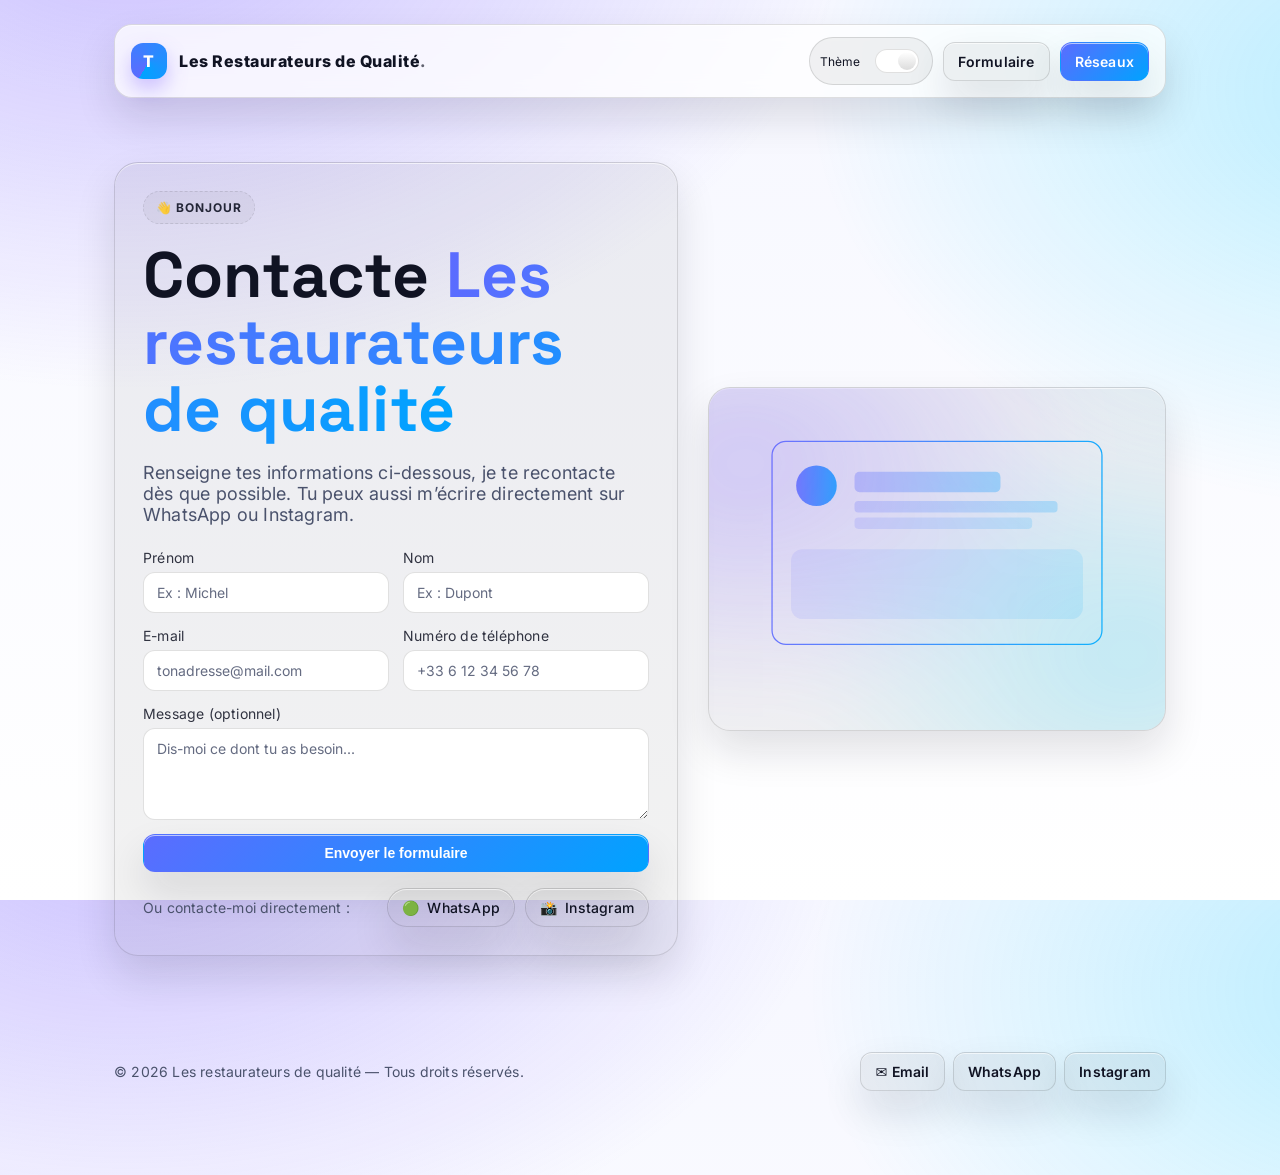
==== index.html @ 29c939c4 "Update contact details and footer information" ====
<!DOCTYPE html>
<html lang="fr" data-theme="dark">
<head>
  <meta charset="utf-8" />
  <meta name="viewport" content="width=device-width, initial-scale=1" />
  <meta name="theme-color" content="#0b1020" />
  <title>Les restaurateurs de qualité — Contact</title>
  <meta name="description" content="Formulaire de contact." />
  <link rel="preconnect" href="https://fonts.googleapis.com">
  <link rel="preconnect" href="https://fonts.gstatic.com" crossorigin>
  <link href="https://fonts.googleapis.com/css2?family=Inter:wght@300;400;600;800&family=Space+Grotesk:wght@400;700&display=swap" rel="stylesheet">
  <style>
    :root{
      --bg: #0b1020;
      --bg-soft:#0e1530;
      --fg: #e8eefc;
      --muted:#a3b1d1;
      --primary:#7c5cff;
      --primary-2:#00d1ff;
      --card: rgba(255,255,255,0.06);
      --stroke: rgba(255,255,255,0.12);
      --shadow: 0 20px 50px rgba(0,0,0,0.35), inset 0 1px 0 rgba(255,255,255,0.05);
    }
    [data-theme="light"]{
      --bg:#f6f7ff;
      --bg-soft:#ffffff;
      --fg:#101323;
      --muted:#4a526c;
      --primary:#5b6cff;
      --primary-2:#00a3ff;
      --card: rgba(0,0,0,0.05);
      --stroke: rgba(0,0,0,0.12);
      --shadow: 0 20px 40px rgba(16,19,35,0.12), inset 0 1px 0 rgba(255,255,255,0.6);
    }

    *,*:before,*:after{box-sizing:border-box}
    html,body{height:100%}
    body{
      margin:0;
      font-family: Inter, system-ui, -apple-system, Segoe UI, Roboto, Helvetica, Arial, "Apple Color Emoji","Segoe UI Emoji";
      color:var(--fg);
      background: radial-gradient(1200px 800px at 10% -10%, rgba(124,92,255,0.35), transparent 60%),
                  radial-gradient(1000px 700px at 110% 10%, rgba(0,209,255,0.25), transparent 60%),
                  linear-gradient(180deg, var(--bg), var(--bg-soft));
      -webkit-font-smoothing: antialiased;
      -moz-osx-font-smoothing: grayscale;
      letter-spacing: 0.2px;
    }

    .container{max-width:1100px;margin:0 auto;padding:24px}

    /* NAV */
    .nav{
      display:flex;
      align-items:center;
      justify-content:space-between;
      gap:16px;
      position:sticky;
      top:0;
      z-index:10;
      backdrop-filter:saturate(1.3) blur(10px);
      background: color-mix(in oklab, var(--bg-soft) 75%, transparent);
      border:1px solid var(--stroke);
      border-radius:18px;
      padding:12px 16px;
      box-shadow: var(--shadow);
    }
    .brand{
      display:flex;
      align-items:center;
      gap:12px;
      font-weight:800;
      letter-spacing:0.5px
    }
    .logo{
      height:36px;
      width:36px;
      display:grid;
      place-items:center;
      border-radius:12px;
      background: conic-gradient(from 210deg, var(--primary), var(--primary-2));
      color:white;
      font-weight:800;
      box-shadow: 0 10px 20px rgba(124,92,255,.35);
    }
    .brand span span{opacity:.65}

    .actions{
      display:flex;
      gap:10px;
      align-items:center;
      flex-wrap:wrap;
    }
    .btn, .ghost{
      padding:10px 14px;
      border-radius:12px;
      border:1px solid var(--stroke);
      background: var(--card);
      color:var(--fg);
      text-decoration:none;
      font-weight:600;
      font-size:14px;
      box-shadow: var(--shadow);
      transition: transform .15s ease, background .2s ease, border-color .2s ease;
      cursor:pointer;
      display:inline-flex;
      align-items:center;
      justify-content:center;
      gap:6px;
    }
    .btn:hover, .ghost:hover{transform: translateY(-2px);}
    .primary{
      background: linear-gradient(135deg, var(--primary), var(--primary-2));
      border-color: transparent;
      color:white;
    }
    .primary:hover{filter:saturate(1.1) brightness(1.05)}

    /* Toggle thème */
    .toggle{
      display:inline-flex;
      align-items:center;
      gap:10px;
      padding:8px 10px;
      border-radius:999px;
      border:1px solid var(--stroke);
      background: var(--card);
      font-size:12px;
    }
    .toggle input{
      appearance:none;
      width:44px;
      height:24px;
      border-radius:999px;
      border:1px solid var(--stroke);
      position:relative;
      cursor:pointer;
      background:var(--bg-soft);
    }
    .toggle input:before{
      content:"";
      position:absolute;
      top:2px;
      left:2px;
      width:18px;
      height:18px;
      border-radius:50%;
      background:linear-gradient(180deg,#fff,#dcdcdc);
      transition:left .2s ease;
    }
    [data-theme="dark"] .toggle input:before{
      background: linear-gradient(180deg,#fff,#bcbcbc);
    }
    .toggle input:checked:before{left:22px}

    /* HERO + FORM */
    .hero{
      display:grid;
      grid-template-columns: 1.1fr 1fr;
      gap:30px;
      align-items:center;
      padding:64px 0;
    }
    .card{
      background: var(--card);
      border:1px solid var(--stroke);
      border-radius:24px;
      padding:28px;
      box-shadow: var(--shadow);
    }
    .badge{
      display:inline-flex;
      align-items:center;
      gap:8px;
      font-size:12px;
      font-weight:700;
      text-transform:uppercase;
      letter-spacing:1px;
      opacity:.9;
      padding:8px 12px;
      border-radius:999px;
      border:1px dashed var(--stroke);
      background: color-mix(in oklab, var(--card) 80%, transparent);
    }
    h1{
      font-family: "Space Grotesk", Inter, system-ui;
      font-size: clamp(40px, 6vw, 64px);
      line-height:1.05;
      margin:18px 0 12px;
    }
    .lead{
      font-size: clamp(16px, 2vw, 18px);
      color:var(--muted);
      margin-bottom:24px;
    }

    .stats{
      display:grid;
      grid-template-columns: repeat(3, 1fr);
      gap:16px;
      margin-top:20px;
    }
    .stat{
      padding:16px;
      border:1px solid var(--stroke);
      border-radius:18px;
      text-align:center;
      background: color-mix(in oklab, var(--card) 80%, transparent);
      font-size:14px;
    }
    .stat b{font-size:22px}

    .preview{
      aspect-ratio: 4/3;
      border-radius:22px;
      overflow:hidden;
      position:relative;
      border:1px solid var(--stroke);
    }
    .blob{
      position:absolute;
      inset:-20%;
      filter: blur(40px);
      opacity:.6;
      background: radial-gradient(600px 420px at 20% 30%, rgba(124,92,255,.45), transparent 60%),
                  radial-gradient(540px 390px at 80% 70%, rgba(0,209,255,.35), transparent 60%);
      animation: float 11s ease-in-out infinite alternate;
    }
    @keyframes float{
      from{transform: translateY(0)}
      to{transform: translateY(-14px)}
    }

    /* FORMULAIRE */
    .form-grid{
      display:grid;
      grid-template-columns: 1fr 1fr;
      gap:14px;
    }
    .field{
      display:flex;
      flex-direction:column;
      gap:6px;
      font-size:14px;
    }
    .field label{
      opacity:.85;
    }
    .field input,
    .field textarea{
      padding:11px 13px;
      border-radius:12px;
      border:1px solid var(--stroke);
      background:var(--bg-soft);
      color:var(--fg);
      font:inherit;
      outline:none;
      transition:border-color .17s ease, box-shadow .17s ease, background .17s ease;
    }
    .field input::placeholder,
    .field textarea::placeholder{
      color:var(--muted);
      opacity:.85;
    }
    .field input:focus,
    .field textarea:focus{
      border-color:var(--primary-2);
      box-shadow:0 0 0 1px color-mix(in oklab,var(--primary-2) 50%, transparent);
      background: color-mix(in oklab, var(--bg-soft) 80%, transparent);
    }
    .field-full{grid-column:1 / -1}

    .social-row{
      display:flex;
      flex-wrap:wrap;
      gap:10px;
      margin-top:16px;
      font-size:14px;
      align-items:center;
      justify-content:space-between;
      row-gap:14px;
    }
    .social-buttons{
      display:flex;
      gap:10px;
      flex-wrap:wrap;
    }
    .icon-pill{
      display:inline-flex;
      align-items:center;
      justify-content:center;
      gap:8px;
      padding:10px 14px;
      border-radius:999px;
      border:1px solid var(--stroke);
      background: var(--card);
      text-decoration:none;
      color:var(--fg);
      font-weight:500;
      font-size:14px;
      box-shadow:var(--shadow);
    }

    /* FOOTER */
    footer{
      padding:32px 0 60px;
      color:var(--muted);
      font-size:14px;
    }
    .footer-inner{
      display:flex;
      align-items:center;
      justify-content:space-between;
      gap:16px;
      flex-wrap:wrap;
    }

    /* Responsive */
    @media (max-width: 900px){
      .hero{grid-template-columns: 1fr;}
    }
    @media (max-width: 600px){
      .container{padding:16px}
      .nav{gap:8px}
      .brand{gap:8px}
      .logo{height:32px;width:32px;border-radius:10px}
      .actions{gap:8px}
      .btn, .ghost{width:100%; text-align:center; padding:12px 16px}
      .hero{padding:40px 0}
      h1{font-size: clamp(32px, 9vw, 44px)}
      .lead{font-size:15px}
      .stats{grid-template-columns: 1fr}
      .form-grid{grid-template-columns: 1fr}
      .social-row{flex-direction:column; align-items:flex-start}
    }
  </style>
</head>
<body>
  <div class="container">
    <!-- NAV -->
    <nav class="nav">
      <div class="brand">
        <div class="logo">T</div>
        <span>Les Restaurateurs de Qualité<span>.</span></span>
      </div>
      <div class="actions">
        <label class="toggle" title="Basculer clair/sombre">
          <span>Thème</span>
          <input id="themeSwitch" type="checkbox" />
        </label>
        <a class="ghost" href="#contact">Formulaire</a>
        <a class="btn primary" href="#social">Réseaux</a>
      </div>
    </nav>

    <!-- HERO -->
    <section class="hero">
      <div class="card" id="contact">
        <span class="badge">👋 Bonjour</span>
        <h1>
          Contacte <span style="background:linear-gradient(90deg,var(--primary),var(--primary-2)); -webkit-background-clip:text; background-clip:text; color:transparent">Les restaurateurs de qualité</span>
        </h1>
        <p class="lead">
          Renseigne tes informations ci-dessous, je te recontacte dès que possible.  
          Tu peux aussi m’écrire directement sur WhatsApp ou Instagram.
        </p>

        <form class="form-grid" onsubmit="event.preventDefault(); alert('Merci ! Votre message a bien été envoyé.');">
          <div class="field">
            <label for="prenom">Prénom</label>
            <input id="prenom" name="prenom" type="text" required placeholder="Ex : Michel">
          </div>
          <div class="field">
            <label for="nom">Nom</label>
            <input id="nom" name="nom" type="text" required placeholder="Ex : Dupont">
          </div>
          <div class="field">
            <label for="email">E-mail</label>
            <input id="email" name="email" type="email" required placeholder="tonadresse@mail.com">
          </div>
          <div class="field">
            <label for="phone">Numéro de téléphone</label>
            <input id="phone" name="phone" type="tel" required placeholder="+33 6 12 34 56 78">
          </div>
          <div class="field field-full">
            <label for="message">Message (optionnel)</label>
            <textarea id="message" name="message" rows="4" placeholder="Dis-moi ce dont tu as besoin..."></textarea>
          </div>
          <button type="submit" class="btn primary field-full">Envoyer le formulaire</button>
        </form>

        <div class="social-row" id="social">
          <span style="color:var(--muted);">Ou contacte-moi directement :</span>
          <div class="social-buttons">
            <!-- Remplace le numéro dans le lien WhatsApp -->
            <a class="icon-pill" href="https://wa.me/33600000000" target="_blank" rel="noopener noreferrer">
              <span>🟢</span> WhatsApp
            </a>
            <!-- Remplace le pseudo dans le lien Instagram -->
            <a class="icon-pill" href="https://instagram.com/ton_compte" target="_blank" rel="noopener noreferrer">
              <span>📸</span> Instagram
            </a>
          </div>
        </div>
      </div>

      <!-- Aperçu visuel décoratif -->
      <div class="preview card" aria-hidden="true">
        <div class="blob"></div>
        <svg viewBox="0 0 600 450" width="100%" height="100%" preserveAspectRatio="xMidYMid meet">
          <defs>
            <linearGradient id="g" x1="0" x2="1">
              <stop offset="0%" stop-color="var(--primary)"/>
              <stop offset="100%" stop-color="var(--primary-2)"/>
            </linearGradient>
          </defs>
          <g opacity=".9">
            <rect x="40" y="40" width="520" height="320" rx="22" fill="none" stroke="url(#g)" stroke-width="2"/>
            <circle cx="110" cy="110" r="32" fill="url(#g)" opacity=".95"/>
            <rect x="170" y="88" width="230" height="32" rx="8" fill="url(#g)" opacity=".35"/>
            <rect x="170" y="134" width="320" height="18" rx="6" fill="url(#g)" opacity=".25"/>
            <rect x="170" y="160" width="280" height="18" rx="6" fill="url(#g)" opacity=".18"/>
            <rect x="70" y="210" width="460" height="110" rx="18" fill="url(#g)" opacity=".13"/>
          </g>
        </svg>
      </div>
    </section>

    <!-- FOOTER -->
    <footer>
      <div class="footer-inner">
        <div>© <span id="year"></span> Les restaurateurs de qualité — Tous droits réservés.</div>
        <div style="display:flex; gap:8px; flex-wrap:wrap;">
          <a class="ghost" href="mailto:contact@example.com">✉️ Email</a>
          <a class="ghost" href="https://wa.me/33600000000" target="_blank" rel="noopener noreferrer">WhatsApp</a>
          <a class="ghost" href="https://instagram.com/ton_compte" target="_blank" rel="noopener noreferrer">Instagram</a>
        </div>
      </div>
    </footer>
  </div>

  <script>
    // Année auto
    document.getElementById('year').textContent = new Date().getFullYear();

    // Thème clair/sombre
    const root = document.documentElement;
    const prefersLight = window.matchMedia('(prefers-color-scheme: light)').matches;
    const stored = localStorage.getItem('theme');
    if (stored === 'light' || (!stored && prefersLight)) {
      root.setAttribute('data-theme','light');
    }

    const sw = document.getElementById('themeSwitch');
    sw.checked = root.getAttribute('data-theme') === 'light';
    sw.addEventListener('change', () => {
      const next = sw.checked ? 'light' : 'dark';
      root.setAttribute('data-theme', next);
      localStorage.setItem('theme', next);
    });
  </script>
</body>
</html>
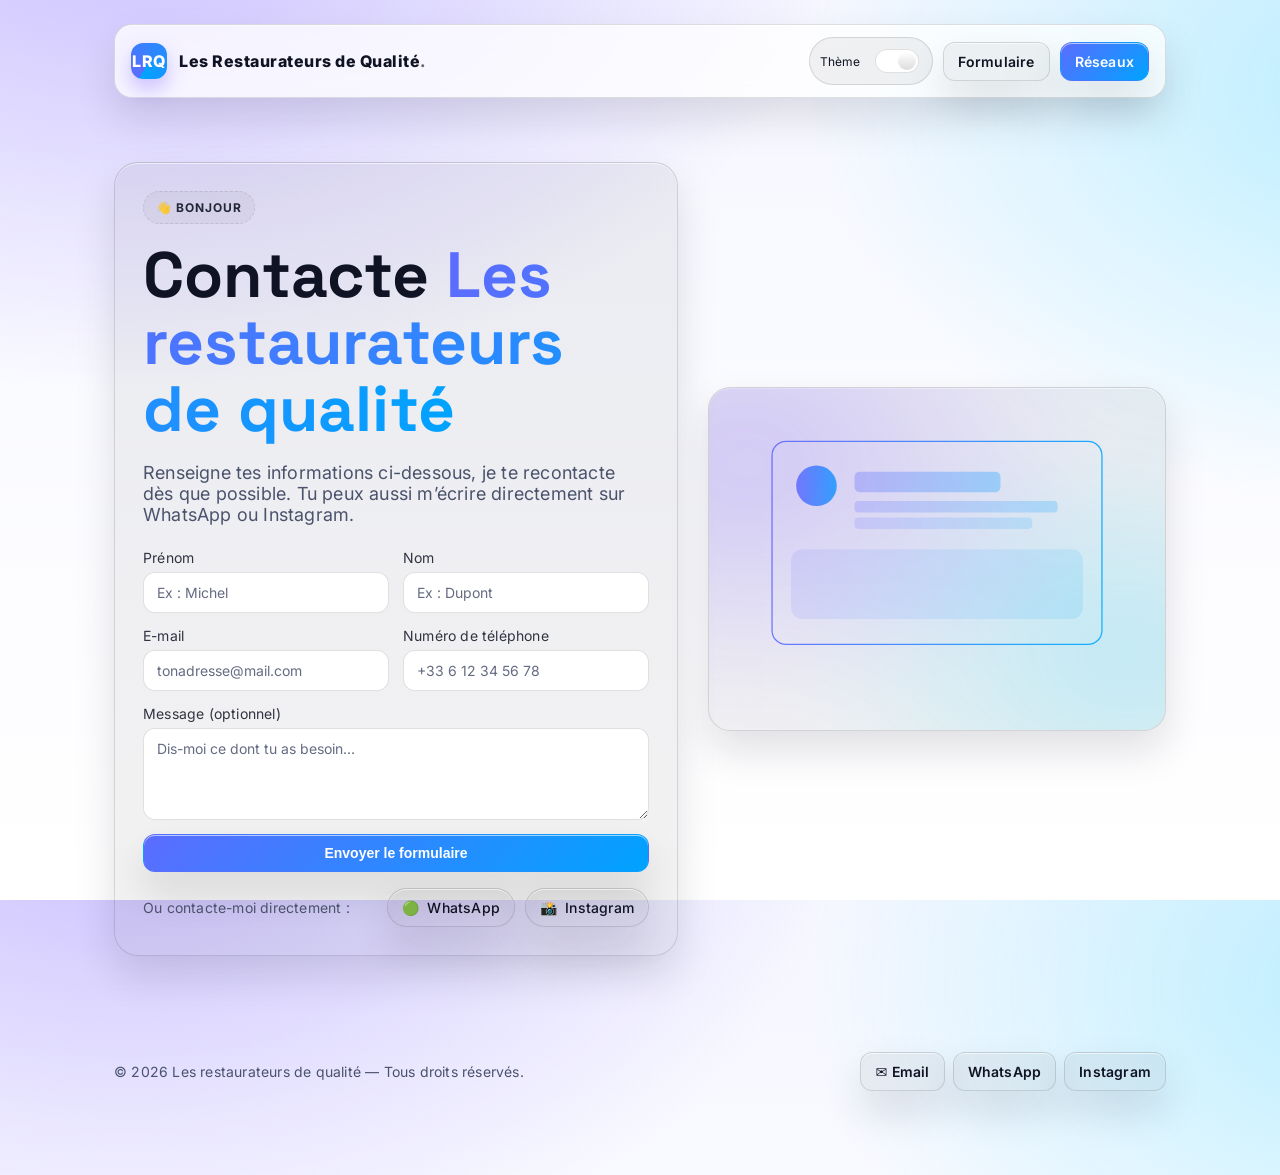
==== commit dc4d63e8: "Update logo text from 'T' to 'LRQ'" ====
--- a/index.html
+++ b/index.html
@@ -340,7 +340,7 @@
     <!-- NAV -->
     <nav class="nav">
       <div class="brand">
-        <div class="logo">T</div>
+        <div class="logo">LRQ</div>
         <span>Les Restaurateurs de Qualité<span>.</span></span>
       </div>
       <div class="actions">
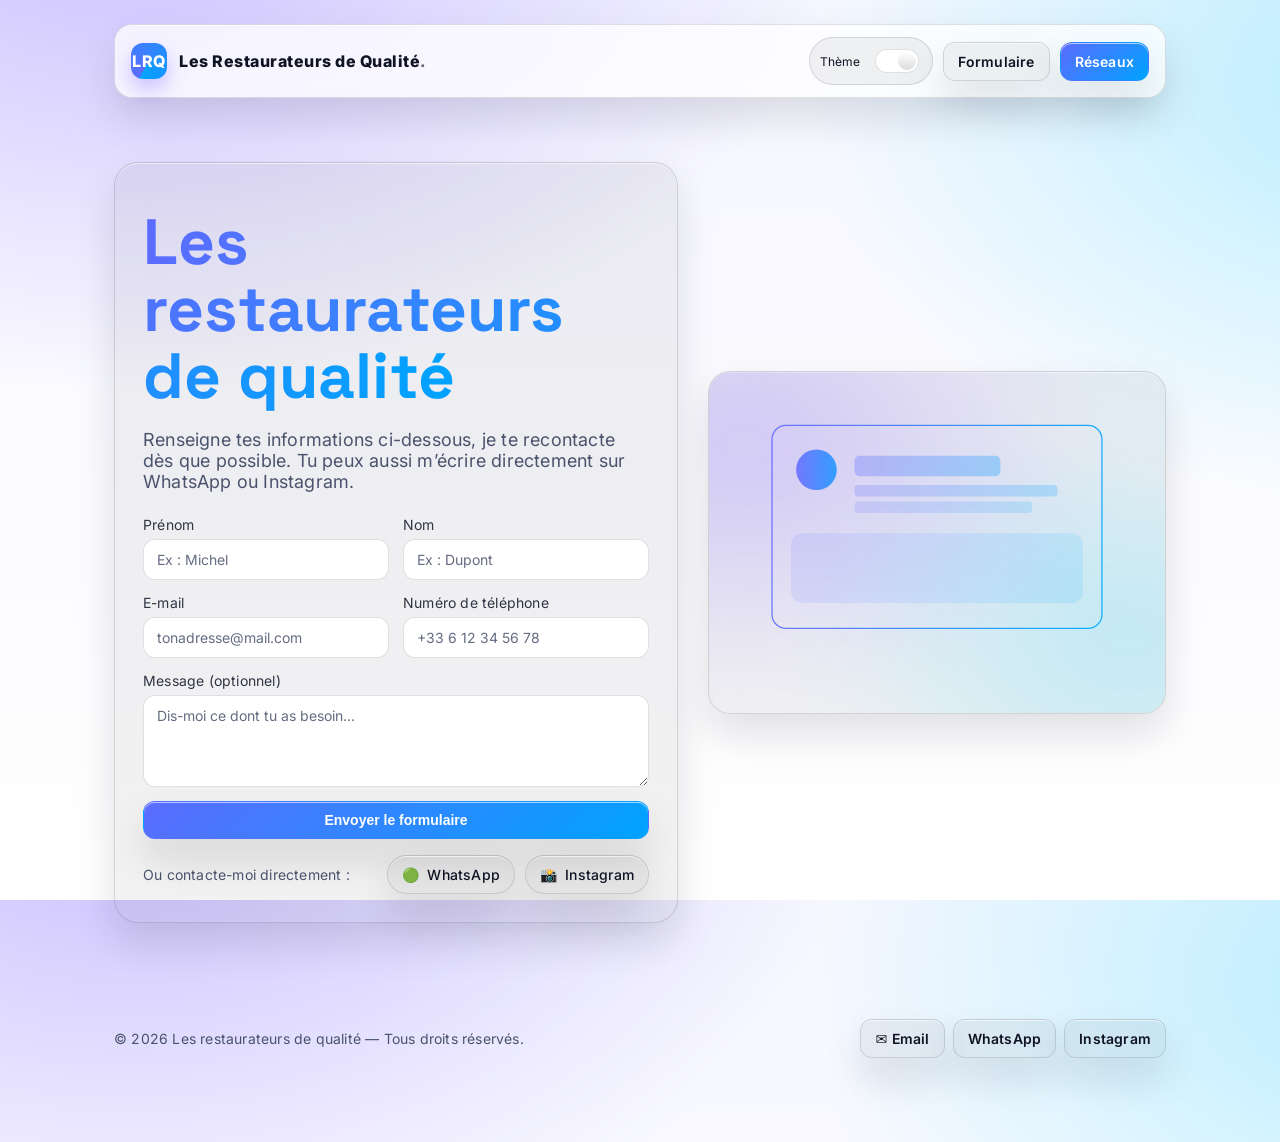
==== commit 8eb0ba6d: "Update index.html" ====
--- a/index.html
+++ b/index.html
@@ -356,9 +356,9 @@
     <!-- HERO -->
     <section class="hero">
       <div class="card" id="contact">
-        <span class="badge">👋 Bonjour</span>
+        <!-- <span class="badge">👋 Bonjour</span> -->
         <h1>
-          Contacte <span style="background:linear-gradient(90deg,var(--primary),var(--primary-2)); -webkit-background-clip:text; background-clip:text; color:transparent">Les restaurateurs de qualité</span>
+          <span style="background:linear-gradient(90deg,var(--primary),var(--primary-2)); -webkit-background-clip:text; background-clip:text; color:transparent">Les restaurateurs de qualité</span>
         </h1>
         <p class="lead">
           Renseigne tes informations ci-dessous, je te recontacte dès que possible.  
@@ -397,7 +397,7 @@
               <span>🟢</span> WhatsApp
             </a>
             <!-- Remplace le pseudo dans le lien Instagram -->
-            <a class="icon-pill" href="https://instagram.com/ton_compte" target="_blank" rel="noopener noreferrer">
+            <a class="icon-pill" href="https://www.instagram.com/lesrestaurateursdequalite/" target="_blank" rel="noopener noreferrer">
               <span>📸</span> Instagram
             </a>
           </div>
@@ -433,7 +433,7 @@
         <div style="display:flex; gap:8px; flex-wrap:wrap;">
           <a class="ghost" href="mailto:contact@example.com">✉️ Email</a>
           <a class="ghost" href="https://wa.me/33600000000" target="_blank" rel="noopener noreferrer">WhatsApp</a>
-          <a class="ghost" href="https://instagram.com/ton_compte" target="_blank" rel="noopener noreferrer">Instagram</a>
+          <a class="ghost" href="https://www.instagram.com/lesrestaurateursdequalite/" target="_blank" rel="noopener noreferrer">Instagram</a>
         </div>
       </div>
     </footer>
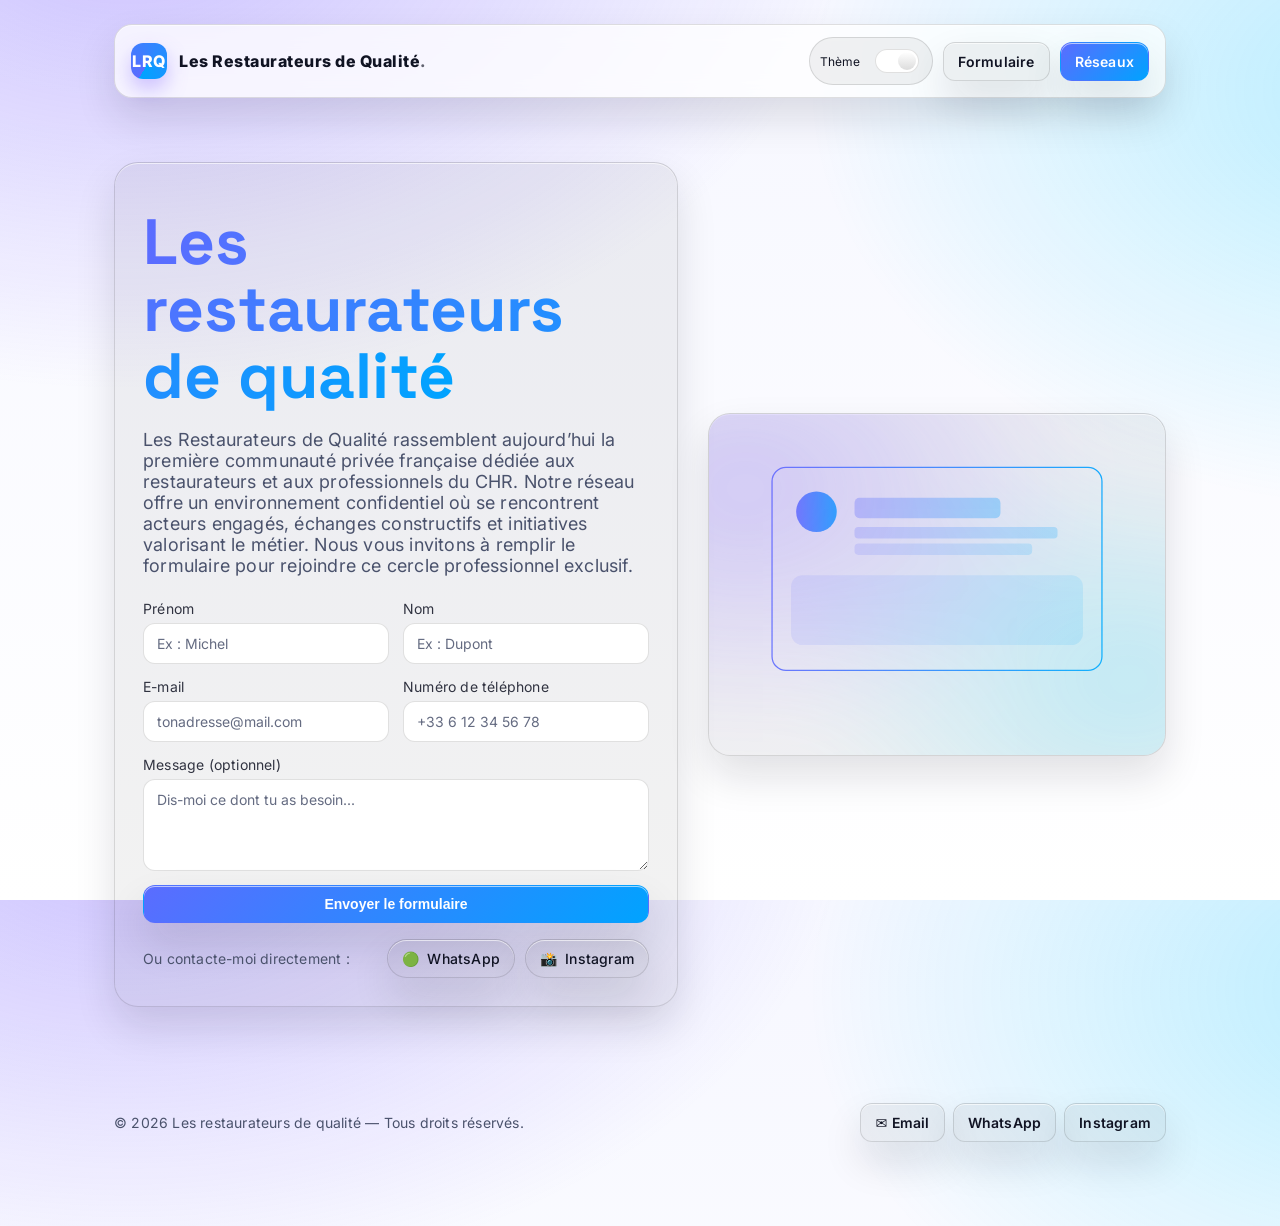
==== commit 38b206b6: "Update index.html" ====
--- a/index.html
+++ b/index.html
@@ -361,8 +361,9 @@
           <span style="background:linear-gradient(90deg,var(--primary),var(--primary-2)); -webkit-background-clip:text; background-clip:text; color:transparent">Les restaurateurs de qualité</span>
         </h1>
         <p class="lead">
-          Renseigne tes informations ci-dessous, je te recontacte dès que possible.  
-          Tu peux aussi m’écrire directement sur WhatsApp ou Instagram.
+          Les Restaurateurs de Qualité rassemblent aujourd’hui la première communauté privée française dédiée aux restaurateurs et aux professionnels du CHR.
+Notre réseau offre un environnement confidentiel où se rencontrent acteurs engagés, échanges constructifs et initiatives valorisant le métier.
+Nous vous invitons à remplir le formulaire pour rejoindre ce cercle professionnel exclusif.
         </p>
 
         <form class="form-grid" onsubmit="event.preventDefault(); alert('Merci ! Votre message a bien été envoyé.');">
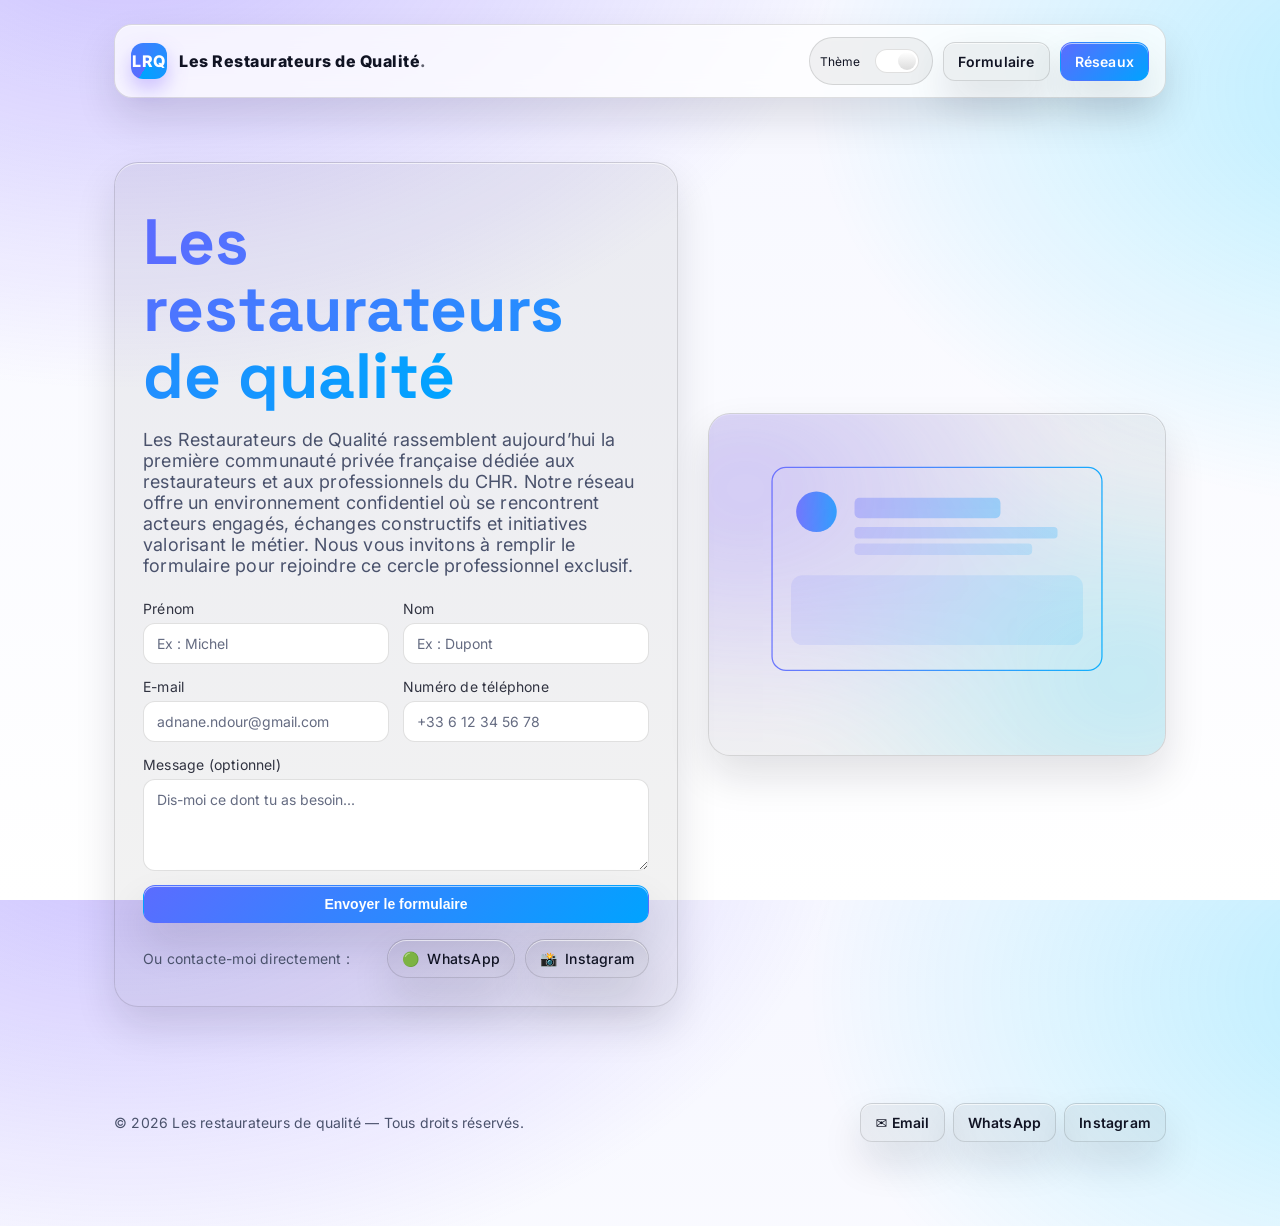
==== commit 6b40ef50: "Update index.html" ====
--- a/index.html
+++ b/index.html
@@ -377,7 +377,7 @@
           </div>
           <div class="field">
             <label for="email">E-mail</label>
-            <input id="email" name="email" type="email" required placeholder="tonadresse@mail.com">
+            <input id="email" name="email" type="email" required placeholder="adnane.ndour@gmail.com">
           </div>
           <div class="field">
             <label for="phone">Numéro de téléphone</label>
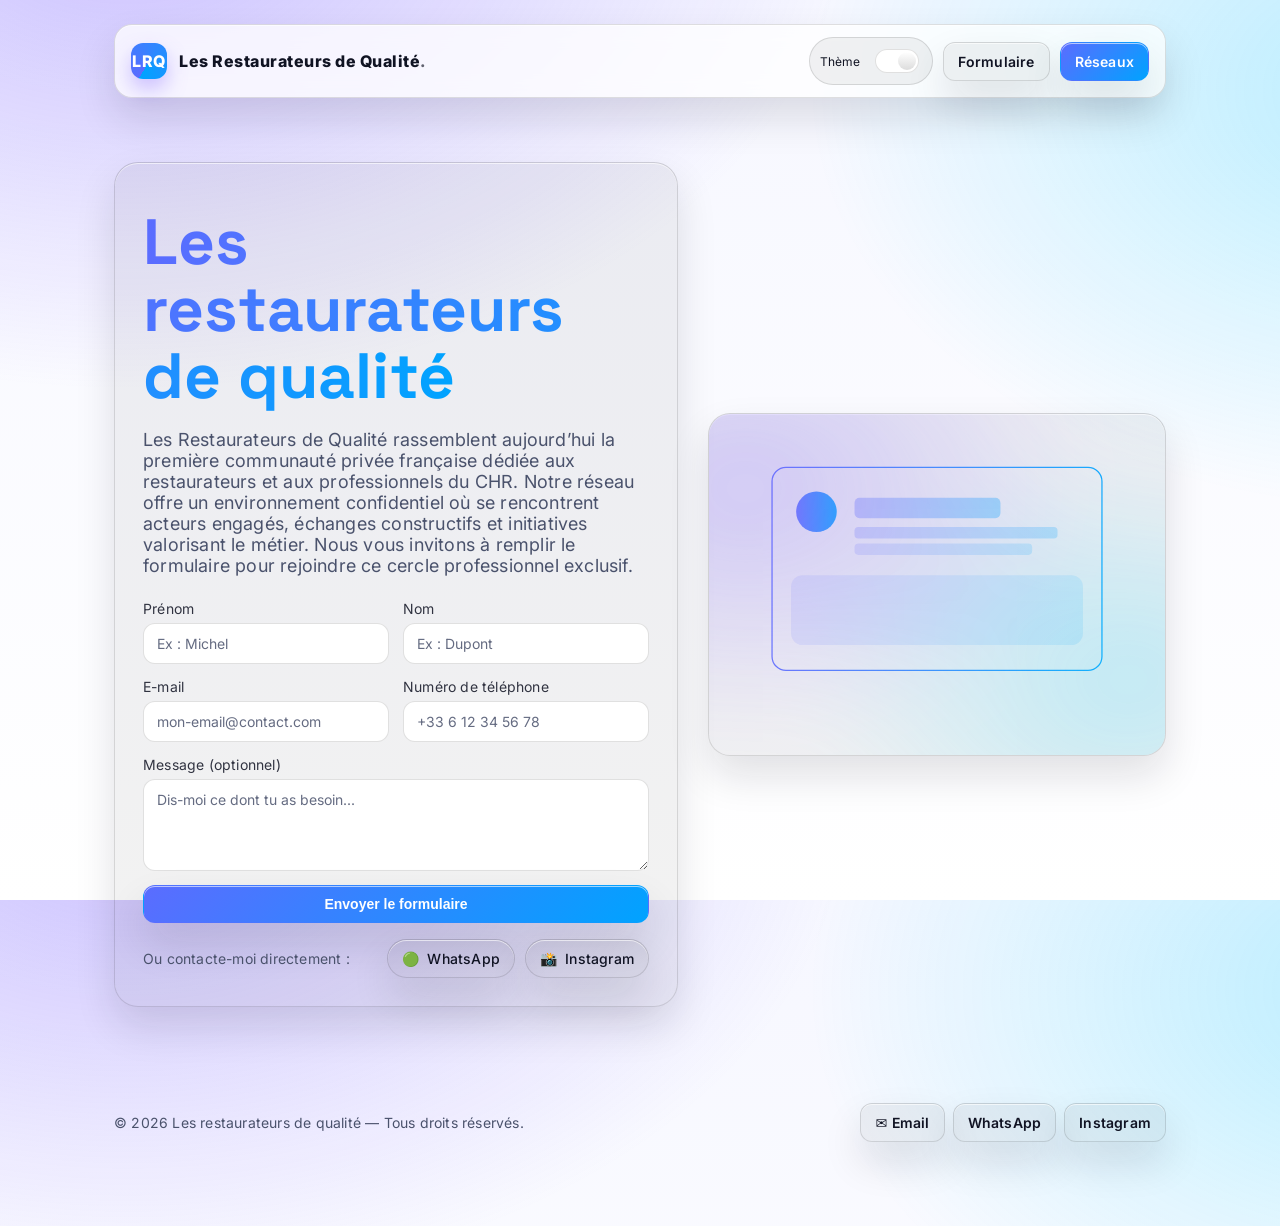
==== commit 96a30454: "Update default email placeholder in contact form" ====
--- a/index.html
+++ b/index.html
@@ -377,7 +377,7 @@
           </div>
           <div class="field">
             <label for="email">E-mail</label>
-            <input id="email" name="email" type="email" required placeholder="adnane.ndour@gmail.com">
+            <input id="email" name="email" type="email" required placeholder="mon-email@contact.com">
           </div>
           <div class="field">
             <label for="phone">Numéro de téléphone</label>
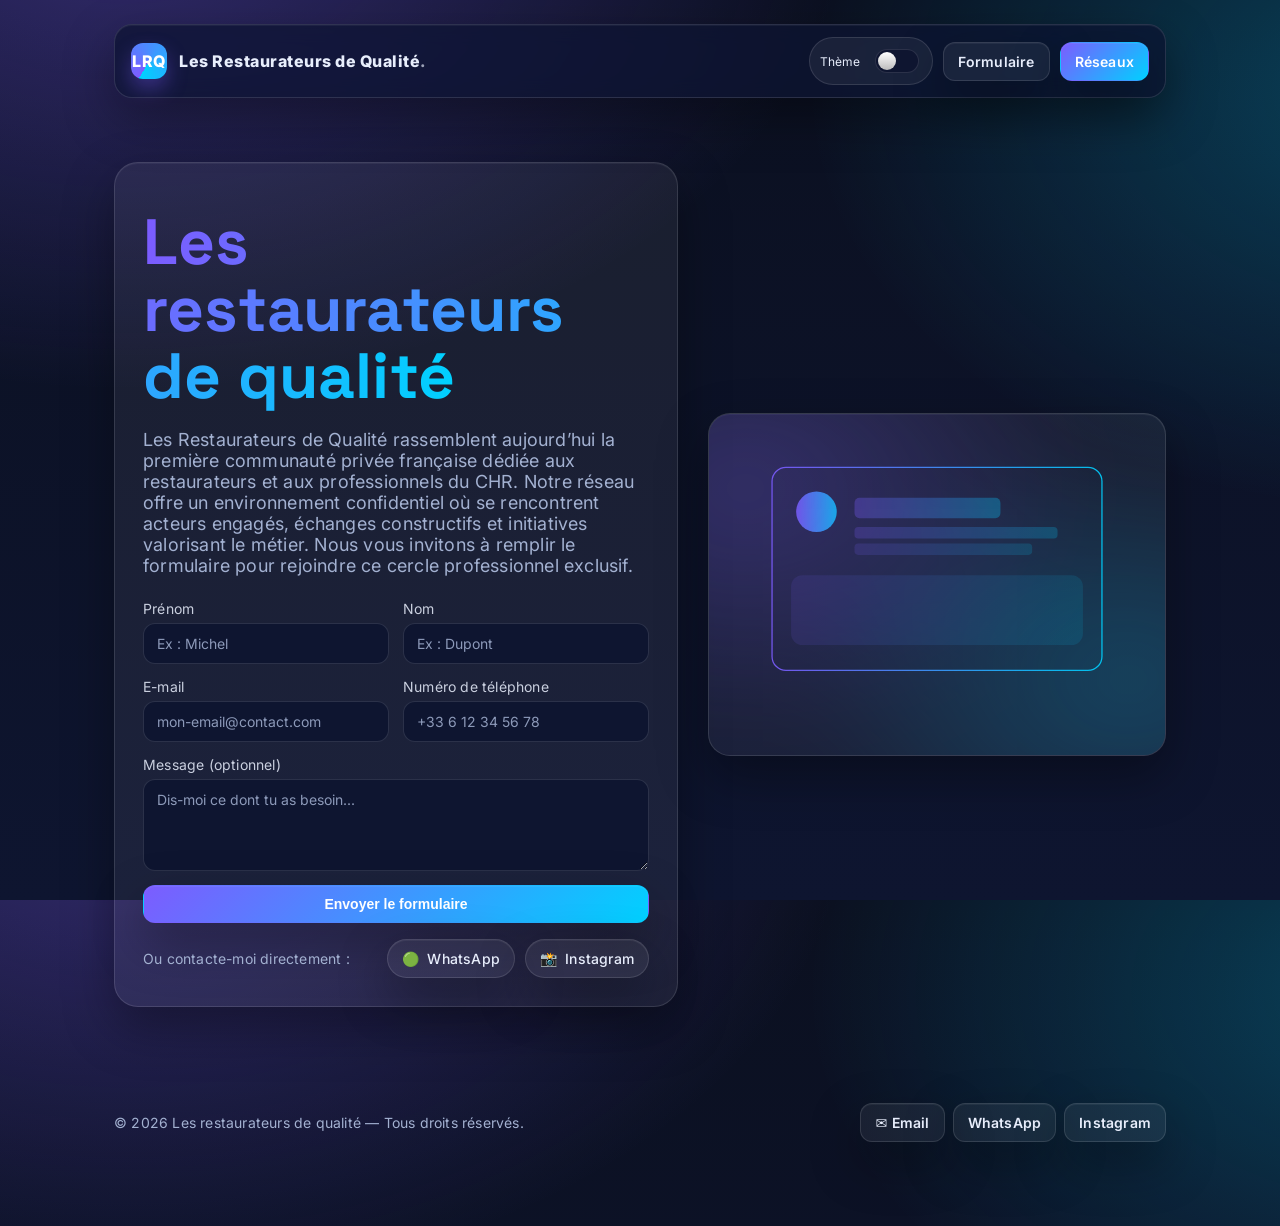
==== commit bebcdf41: "message sender" ====
--- a/index.html
+++ b/index.html
@@ -444,6 +444,34 @@
     // Année auto
     document.getElementById('year').textContent = new Date().getFullYear();
 
+        // Envoi du formulaire via e-mail (ouvre le client mail de l'utilisateur)
+    const contactForm = document.getElementById('contactForm');
+    contactForm.addEventListener('submit', (event) => {
+      event.preventDefault();
+
+      const prenom = document.getElementById('prenom').value.trim();
+      const nom = document.getElementById('nom').value.trim();
+      const email = document.getElementById('email').value.trim();
+      const phone = document.getElementById('phone').value.trim();
+      const message = document.getElementById('message').value.trim() || 'Aucun message complémentaire.';
+
+      const destinataire = 'adnane.ndour@gmail.com';
+      const sujet = encodeURIComponent('Nouvelle demande via le formulaire LRQ');
+      const corps = encodeURIComponent(
+`Nouvelle demande reçue depuis le site :
+
+Prénom : ${prenom}
+Nom : ${nom}
+E-mail : ${email}
+Téléphone : ${phone}
+
+Message :
+${message}`
+      );
+
+      window.location.href = `mailto:${destinataire}?subject=${sujet}&body=${corps}`;
+    });
+
     // Thème clair/sombre
     const root = document.documentElement;
     const prefersLight = window.matchMedia('(prefers-color-scheme: light)').matches;
